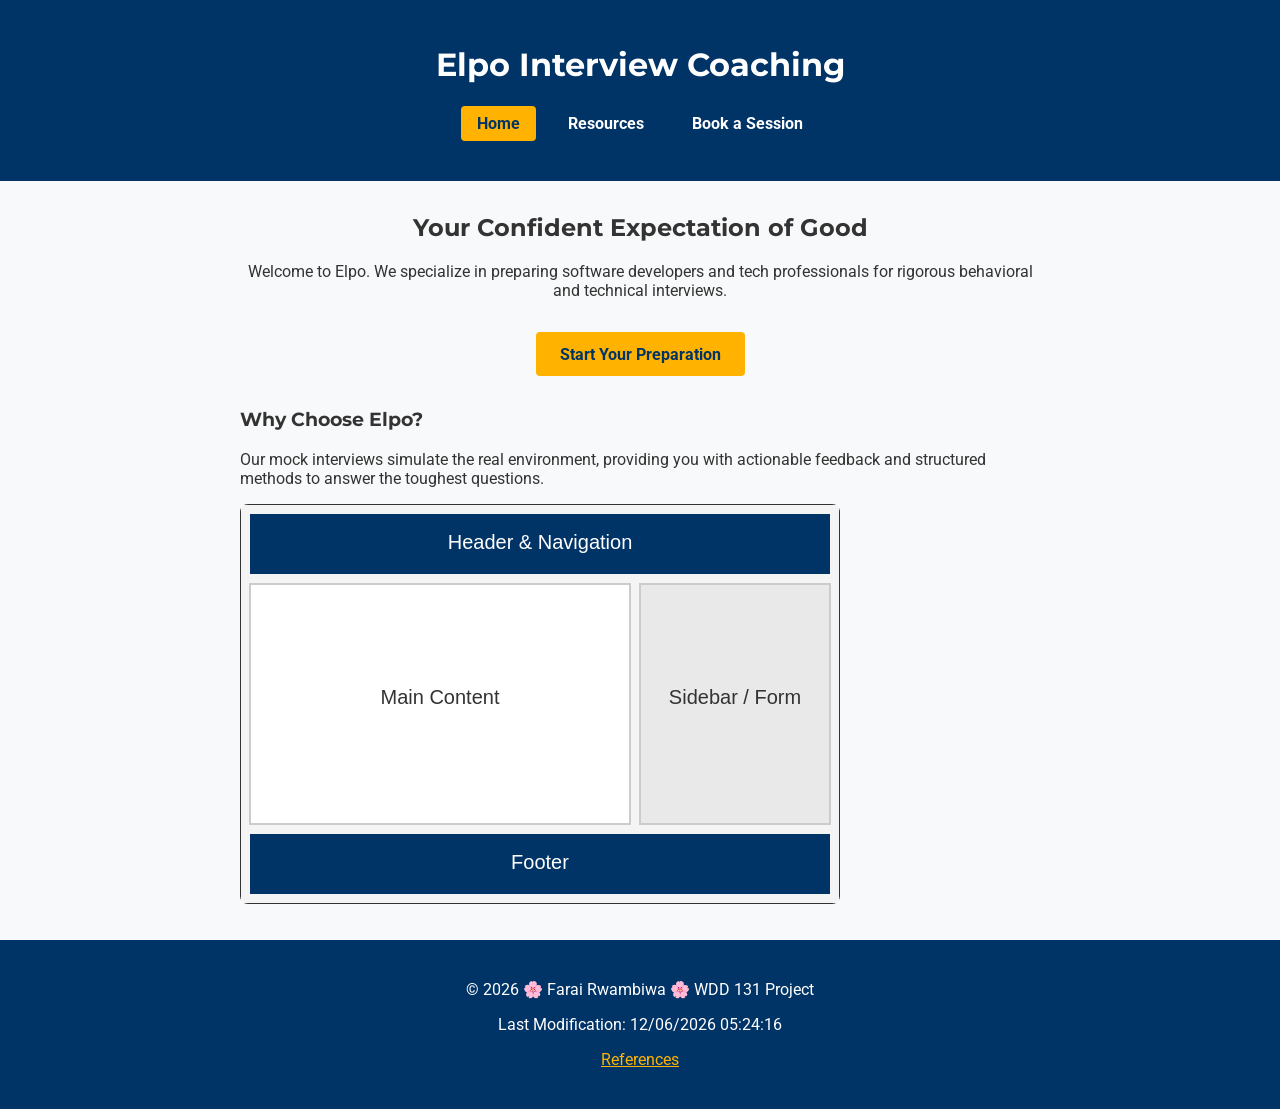
==== project/index.html @ ebdb588b "Add index.html for Elpo Interview Coaching site" ====
<!DOCTYPE html>
<html lang="en">
<head>
    <meta charset="utf-8">
    <meta name="viewport" content="width=device-width, initial-scale=1.0">
    <title>Home - Elpo Interview Coaching</title>
    <meta name="description" content="Build a confident expectation of good with Elpo Interview Coaching. Master your tech interviews today.">
    <meta name="author" content="Farai Rwambiwa">
    <link rel="preconnect" href="https://fonts.googleapis.com">
    <link rel="preconnect" href="https://fonts.gstatic.com" crossorigin>
    <link href="https://fonts.googleapis.com/css2?family=Montserrat:wght@600&family=Roboto:wght@400;700&display=swap" rel="stylesheet">
    <link rel="stylesheet" href="styles/style.css">
    <script src="scripts/main.js" defer></script>
</head>
<body>
    <header>
        <h1>Elpo Interview Coaching</h1>
        <nav>
            <a href="index.html" class="active">Home</a>
            <a href="questions.html">Resources</a>
            <a href="booking.html">Book a Session</a>
        </nav>
    </header>
    <main>
        <section class="hero">
            <h2>Your Confident Expectation of Good</h2>
            <p>Welcome to Elpo. We specialize in preparing software developers and tech professionals for rigorous behavioral and technical interviews.</p>
            <a href="booking.html" class="btn">Start Your Preparation</a>
        </section>
        <section>
            <h3>Why Choose Elpo?</h3>
            <p>Our mock interviews simulate the real environment, providing you with actionable feedback and structured methods to answer the toughest questions.</p>
            <img src="images/wireframe-desktop.svg" alt="Coaching Session Illustration" width="600" height="400" loading="lazy">
        </section>
    </main>
    <footer>
        <p>&copy; <span id="currentyear"></span> 🌸 Farai Rwambiwa 🌸 WDD 131 Project</p>
        <p id="lastModified"></p>
        <p><a href="references.html">References</a></p>
    </footer>
</body>
</html>
---- project/styles/style.css ----
:root {
    --primary: #003366;
    --accent: #FFB300;
    --bg: #F8F9FA;
    --text: #333333;
}

body {
    font-family: 'Roboto', sans-serif;
    margin: 0;
    padding: 0;
    background-color: var(--bg);
    color: var(--text);
}

header {
    background-color: var(--primary);
    color: white;
    padding: 1.5rem;
    text-align: center;
}

h1, h2, h3 {
    font-family: 'Montserrat', sans-serif;
}

nav {
    background-color: var(--primary);
    display: flex;
    justify-content: center;
    gap: 1rem;
    padding-bottom: 1rem;
}

nav a {
    color: white;
    text-decoration: none;
    font-weight: bold;
    padding: 0.5rem 1rem;
}

nav a:hover, nav a.active {
    background-color: var(--accent);
    color: var(--primary);
    border-radius: 4px;
}

main {
    max-width: 800px;
    margin: 2rem auto;
    padding: 0 1rem;
    min-height: 50vh;
}

img {
    max-width: 100%;
    height: auto;
    border-radius: 8px;
}

.hero {
    text-align: center;
    margin-bottom: 2rem;
}

.btn {
    display: inline-block;
    background-color: var(--accent);
    color: var(--primary);
    padding: 0.8rem 1.5rem;
    text-decoration: none;
    font-weight: bold;
    border-radius: 4px;
    border: none;
    cursor: pointer;
    margin-top: 1rem;
}

.btn:hover {
    background-color: #e6a200;
}

.card {
    background: white;
    padding: 1rem;
    border-left: 4px solid var(--primary);
    margin-bottom: 1rem;
    box-shadow: 0 2px 4px rgba(0,0,0,0.1);
}

form {
    background: white;
    padding: 1.5rem;
    border-radius: 8px;
    box-shadow: 0 2px 4px rgba(0,0,0,0.1);
    display: flex;
    flex-direction: column;
    gap: 1rem;
}

label {
    font-weight: bold;
}

input, select {
    padding: 0.8rem;
    border: 1px solid #ccc;
    border-radius: 4px;
    width: 100%;
    box-sizing: border-box;
}

#bookingMessage p {
    padding: 1rem;
    background-color: #e6f4ea;
    border-radius: 4px;
}

footer {
    background-color: var(--primary);
    color: white;
    text-align: center;
    padding: 1.5rem;
    margin-top: 2rem;
}

footer a {
    color: var(--accent);
}

@media (max-width: 600px) {
    nav {
        flex-direction: column;
        align-items: center;
    }
}
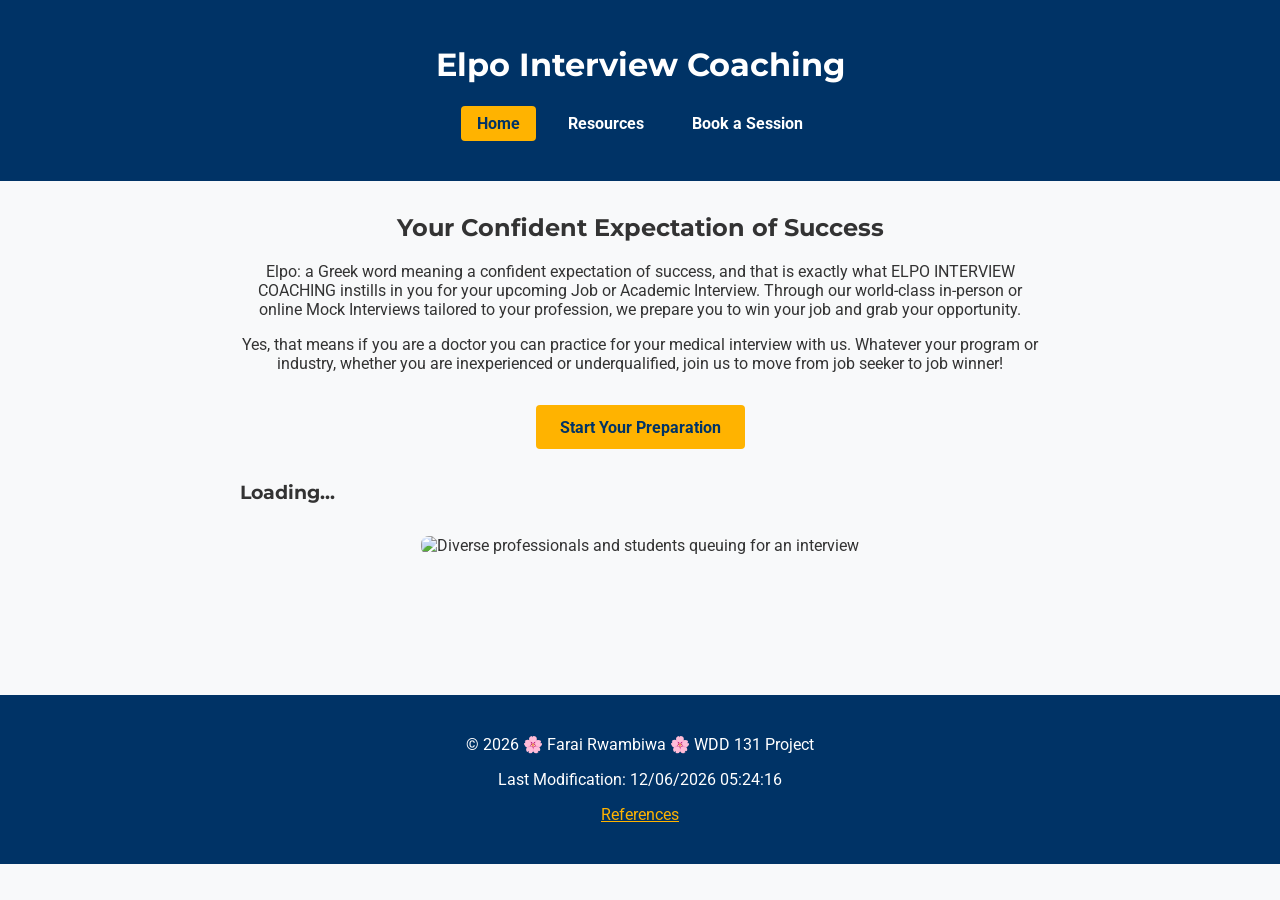
==== commit 706b3bfd: "Updated index.html" ====
--- a/project/index.html
+++ b/project/index.html
@@ -4,7 +4,7 @@
     <meta charset="utf-8">
     <meta name="viewport" content="width=device-width, initial-scale=1.0">
     <title>Home - Elpo Interview Coaching</title>
-    <meta name="description" content="Build a confident expectation of good with Elpo Interview Coaching. Master your tech interviews today.">
+    <meta name="description" content="Elpo Interview Coaching prepares students and professionals of all industries for academic and job interviews.">
     <meta name="author" content="Farai Rwambiwa">
     <link rel="preconnect" href="https://fonts.googleapis.com">
     <link rel="preconnect" href="https://fonts.gstatic.com" crossorigin>
@@ -23,14 +23,18 @@
     </header>
     <main>
         <section class="hero">
-            <h2>Your Confident Expectation of Good</h2>
-            <p>Welcome to Elpo. We specialize in preparing software developers and tech professionals for rigorous behavioral and technical interviews.</p>
+            <h2>Your Confident Expectation of Success</h2>
+            <p>Elpo: a Greek word meaning a confident expectation of success, and that is exactly what ELPO INTERVIEW COACHING instills in you for your upcoming Job or Academic Interview. Through our world-class in-person or online Mock Interviews tailored to your profession, we prepare you to win your job and grab your opportunity.</p>
+            <p>Yes, that means if you are a doctor you can practice for your medical interview with us. Whatever your program or industry, whether you are inexperienced or underqualified, join us to move from job seeker to job winner!</p>
             <a href="booking.html" class="btn">Start Your Preparation</a>
         </section>
-        <section>
-            <h3>Why Choose Elpo?</h3>
-            <p>Our mock interviews simulate the real environment, providing you with actionable feedback and structured methods to answer the toughest questions.</p>
-            <img src="images/wireframe-desktop.svg" alt="Coaching Session Illustration" width="600" height="400" loading="lazy">
+
+        <div class="ticker-container">
+            <h3 id="dynamicTicker" class="ticker-text">Loading...</h3>
+        </div>
+
+        <section class="image-section" style="text-align: center; margin-top: 2rem;">
+            <img src="images/interview-queue.jpg" alt="Diverse professionals and students queuing for an interview" width="800" height="500" loading="lazy">
         </section>
     </main>
     <footer>
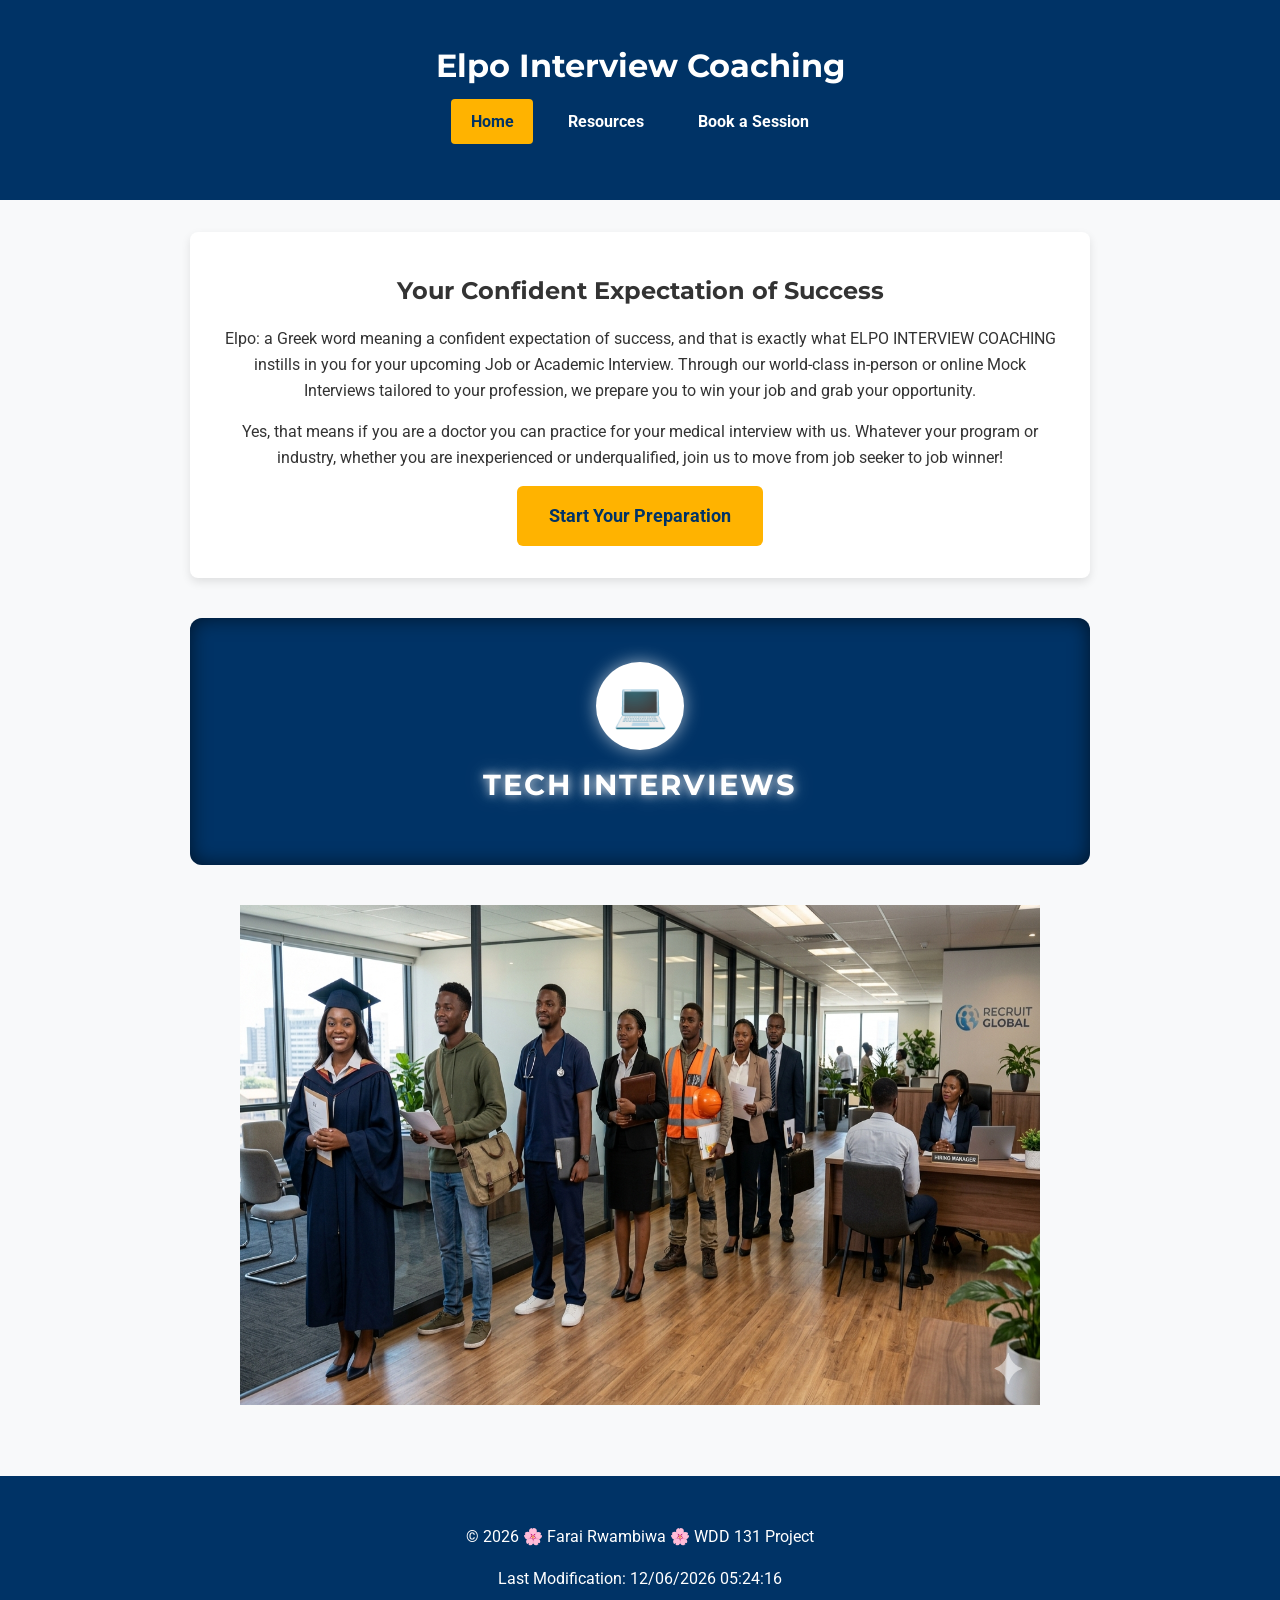
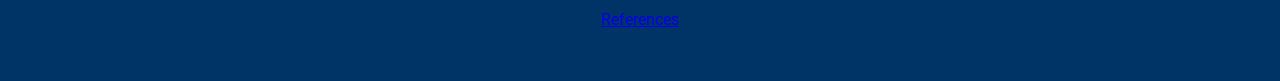
==== commit 1a6e8082: "Update index.html" ====
--- a/project/index.html
+++ b/project/index.html
@@ -30,7 +30,10 @@
         </section>
 
         <div class="ticker-container">
-            <h3 id="dynamicTicker" class="ticker-text">Loading...</h3>
+            <div class="ticker-wrapper">
+                <div id="tickerVisual" class="ticker-visual"></div>
+                <h3 id="dynamicTicker" class="ticker-text">Loading...</h3>
+            </div>
         </div>
 
         <section class="image-section" style="text-align: center; margin-top: 2rem;">
--- a/project/styles/style.css
+++ b/project/styles/style.css
@@ -3,6 +3,7 @@
     --accent: #FFB300;
     --bg: #F8F9FA;
     --text: #333333;
+    --white: #ffffff;
 }
 
 body {
@@ -11,17 +12,19 @@
     padding: 0;
     background-color: var(--bg);
     color: var(--text);
+    line-height: 1.6;
 }
 
 header {
     background-color: var(--primary);
     color: white;
-    padding: 1.5rem;
+    padding: 2rem 1rem;
     text-align: center;
 }
 
 h1, h2, h3 {
     font-family: 'Montserrat', sans-serif;
+    margin: 0.5rem 0;
 }
 
 nav {
@@ -29,14 +32,15 @@
     display: flex;
     justify-content: center;
     gap: 1rem;
-    padding-bottom: 1rem;
+    padding-bottom: 1.5rem;
 }
 
 nav a {
     color: white;
     text-decoration: none;
     font-weight: bold;
-    padding: 0.5rem 1rem;
+    padding: 0.6rem 1.2rem;
+    transition: 0.3s;
 }
 
 nav a:hover, nav a.active {
@@ -46,91 +50,200 @@
 }
 
 main {
-    max-width: 800px;
+    max-width: 900px;
     margin: 2rem auto;
-    padding: 0 1rem;
-    min-height: 50vh;
-}
-
-img {
-    max-width: 100%;
-    height: auto;
+    padding: 0 1.5rem;
+    min-height: 60vh;
+}
+
+/* Hero & Thesis Styling */
+.hero {
+    text-align: center;
+    background: var(--white);
+    padding: 2rem;
     border-radius: 8px;
-}
-
-.hero {
-    text-align: center;
+    box-shadow: 0 4px 10px rgba(0,0,0,0.1);
     margin-bottom: 2rem;
 }
 
+/* The Glowing Ticker */
+.ticker-container {
+    background-color: var(--primary);
+    padding: 3rem 1rem;
+    border-radius: 12px;
+    margin: 2.5rem 0;
+    display: flex;
+    justify-content: center;
+    align-items: center;
+    overflow: hidden;
+    box-shadow: inset 0 0 20px rgba(0,0,0,0.6);
+}
+
+.ticker-wrapper {
+    text-align: center;
+    width: 100%;
+}
+
+.ticker-text {
+    color: rgba(255, 255, 255, 0.5); 
+    font-size: 1.8rem;
+    text-transform: uppercase;
+    letter-spacing: 2px;
+    transition: all 0.6s cubic-bezier(0.175, 0.885, 0.32, 1.275);
+}
+
+/* White Subtle Glow */
+.ticker-text.glow {
+    color: var(--white);
+    transform: scale(1.3);
+    text-shadow: 0 0 10px rgba(255, 255, 255, 0.8), 0 0 20px rgba(255, 255, 255, 0.4);
+    font-weight: bold;
+}
+
+/* Visual Ticker Circle */
+.ticker-visual {
+    width: 80px;
+    height: 80px;
+    border-radius: 50%;
+    background-color: var(--white);
+    margin: 0 auto 1rem auto;
+    display: flex;
+    justify-content: center;
+    align-items: center;
+    font-size: 2.5rem;
+    opacity: 0;
+    transition: all 0.6s cubic-bezier(0.175, 0.885, 0.32, 1.275);
+    box-shadow: 0 4px 10px rgba(0,0,0,0.3);
+}
+
+.ticker-visual.glow {
+    opacity: 1;
+    transform: scale(1.1);
+    box-shadow: 0 0 15px rgba(255, 255, 255, 0.6);
+}
+
+/* Form Styling */
+form {
+    background: var(--white);
+    padding: 2rem;
+    border-radius: 12px;
+    box-shadow: 0 10px 25px rgba(0,0,0,0.1);
+    display: grid;
+    gap: 1.5rem;
+}
+
+input, select, textarea {
+    padding: 1rem;
+    border: 2px solid #eee;
+    border-radius: 6px;
+    font-size: 1rem;
+    transition: border-color 0.3s;
+}
+
+input:focus {
+    border-color: var(--primary);
+    outline: none;
+}
+
 .btn {
-    display: inline-block;
     background-color: var(--accent);
     color: var(--primary);
-    padding: 0.8rem 1.5rem;
+    padding: 1rem 2rem;
+    text-align: center;
     text-decoration: none;
     font-weight: bold;
-    border-radius: 4px;
+    border-radius: 6px;
     border: none;
     cursor: pointer;
-    margin-top: 1rem;
-}
-
-.btn:hover {
-    background-color: #e6a200;
-}
-
-.card {
-    background: white;
-    padding: 1rem;
-    border-left: 4px solid var(--primary);
+    font-size: 1.1rem;
+}
+
+footer {
+    background-color: var(--primary);
+    color: white;
+    text-align: center;
+    padding: 2rem;
+    margin-top: 4rem;
+}
+
+/* --- Animations --- */
+@keyframes pulse {
+    0% { transform: scale(1); box-shadow: 0 0 0 0 rgba(255, 179, 0, 0.7); }
+    50% { transform: scale(1.05); box-shadow: 0 0 0 10px rgba(255, 179, 0, 0); }
+    100% { transform: scale(1); box-shadow: 0 0 0 0 rgba(255, 179, 0, 0); }
+}
+
+.hero .btn {
+    animation: pulse 2s infinite;
+    display: inline-block;
+}
+
+/* Resource Cards Interface */
+.questions-grid {
+    display: grid;
+    gap: 1.5rem;
+}
+
+.resource-card {
+    background: var(--white);
+    padding: 2rem;
+    border: 1px solid #ddd;
+    border-radius: 12px;
+    box-shadow: 0 8px 16px rgba(0,0,0,0.1);
+    margin-bottom: 2rem;
+    transition: transform 0.3s ease;
+    cursor: pointer;
+}
+
+.resource-card:hover {
+    animation: pulse 1.5s infinite;
+    border-color: var(--accent);
+}
+
+.resource-card h3 {
+    color: var(--primary);
+    border-bottom: 3px solid var(--accent);
+    display: inline-block;
+    padding-bottom: 5px;
+    margin-bottom: 1.5rem;
+}
+
+/* Question Selection Interface */
+.question-interface {
+    display: none;
+    background: var(--white);
+    padding: 2rem;
+    border-radius: 12px;
+    box-shadow: 0 8px 16px rgba(0,0,0,0.1);
+}
+
+.question-interface.active {
+    display: block;
+}
+
+.checkbox-label {
+    display: block;
     margin-bottom: 1rem;
-    box-shadow: 0 2px 4px rgba(0,0,0,0.1);
-}
-
-form {
-    background: white;
-    padding: 1.5rem;
-    border-radius: 8px;
-    box-shadow: 0 2px 4px rgba(0,0,0,0.1);
-    display: flex;
-    flex-direction: column;
-    gap: 1rem;
-}
-
-label {
-    font-weight: bold;
-}
-
-input, select {
-    padding: 0.8rem;
-    border: 1px solid #ccc;
-    border-radius: 4px;
-    width: 100%;
-    box-sizing: border-box;
-}
-
-#bookingMessage p {
-    padding: 1rem;
-    background-color: #e6f4ea;
-    border-radius: 4px;
-}
-
-footer {
-    background-color: var(--primary);
-    color: white;
-    text-align: center;
-    padding: 1.5rem;
-    margin-top: 2rem;
-}
-
-footer a {
-    color: var(--accent);
+    cursor: pointer;
+    font-size: 1.1rem;
+    padding: 0.5rem;
+    background: var(--bg);
+    border-radius: 6px;
+    transition: background 0.3s;
+}
+
+.checkbox-label:hover {
+    background: #e9ecef;
+}
+
+.selection-counter {
+    font-weight: bold;
+    color: var(--primary);
+    margin-bottom: 1.5rem;
+    font-size: 1.1rem;
 }
 
 @media (max-width: 600px) {
-    nav {
-        flex-direction: column;
-        align-items: center;
-    }
-}
+    .ticker-text { font-size: 1.2rem; }
+    nav { flex-direction: column; align-items: center; }
+}
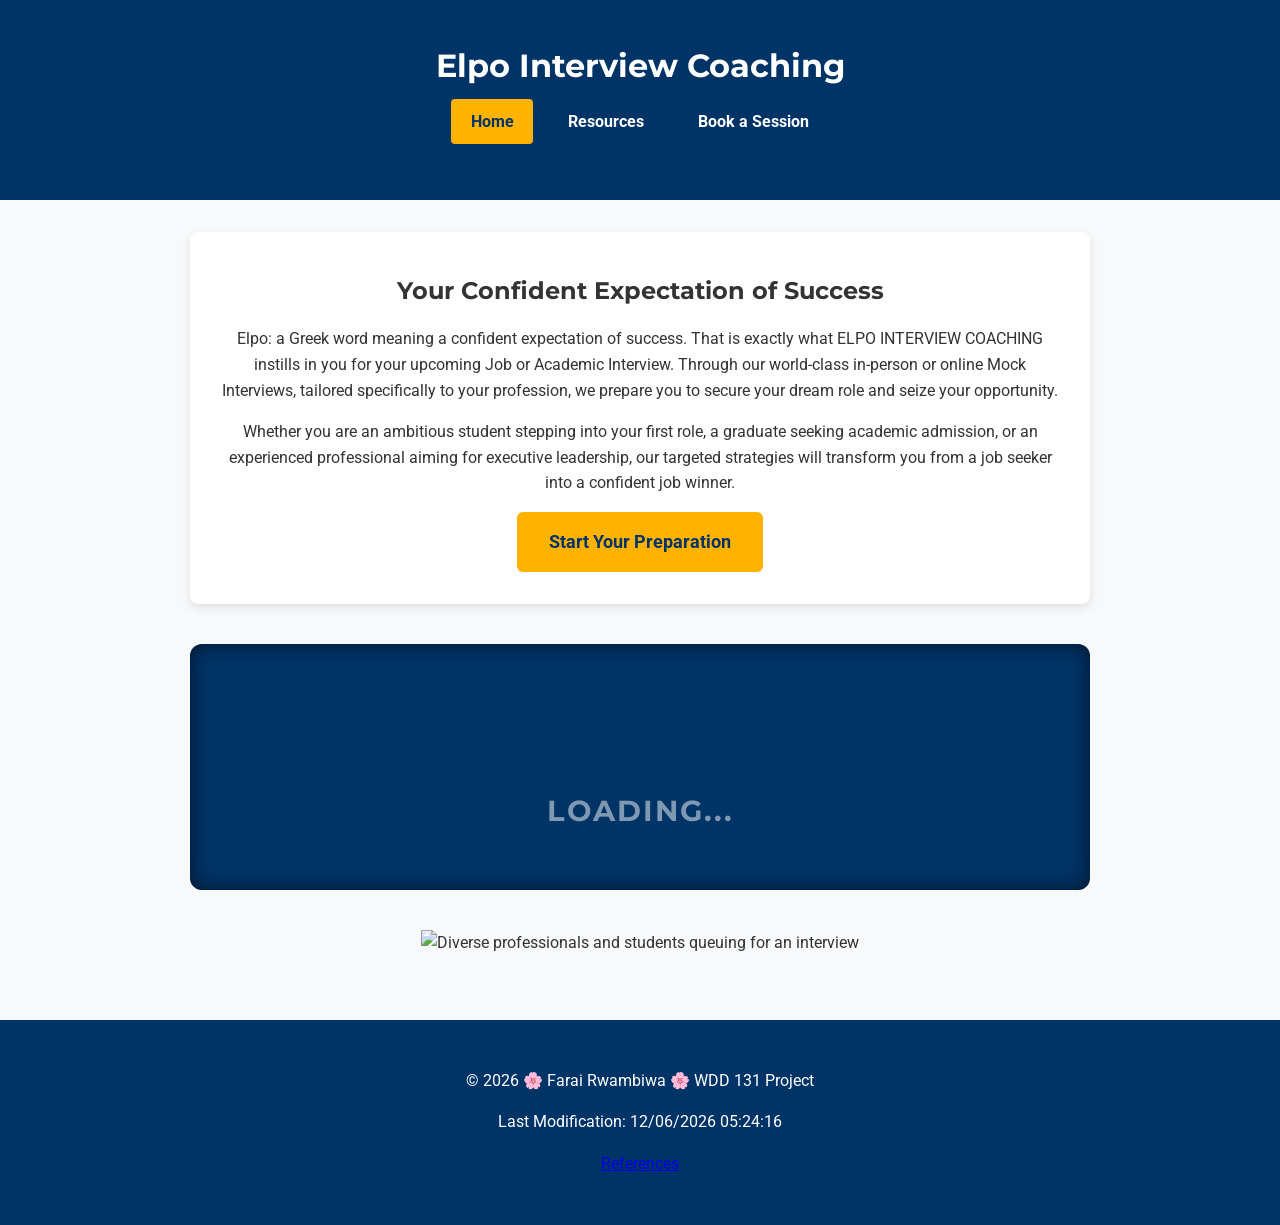
==== commit 319b3a17: "Updated again index.html" ====
--- a/project/index.html
+++ b/project/index.html
@@ -24,8 +24,8 @@
     <main>
         <section class="hero">
             <h2>Your Confident Expectation of Success</h2>
-            <p>Elpo: a Greek word meaning a confident expectation of success, and that is exactly what ELPO INTERVIEW COACHING instills in you for your upcoming Job or Academic Interview. Through our world-class in-person or online Mock Interviews tailored to your profession, we prepare you to win your job and grab your opportunity.</p>
-            <p>Yes, that means if you are a doctor you can practice for your medical interview with us. Whatever your program or industry, whether you are inexperienced or underqualified, join us to move from job seeker to job winner!</p>
+            <p>Elpo: a Greek word meaning a confident expectation of success. That is exactly what ELPO INTERVIEW COACHING instills in you for your upcoming Job or Academic Interview. Through our world-class in-person or online Mock Interviews, tailored specifically to your profession, we prepare you to secure your dream role and seize your opportunity.</p>
+            <p>Whether you are an ambitious student stepping into your first role, a graduate seeking academic admission, or an experienced professional aiming for executive leadership, our targeted strategies will transform you from a job seeker into a confident job winner.</p>
             <a href="booking.html" class="btn">Start Your Preparation</a>
         </section>
 
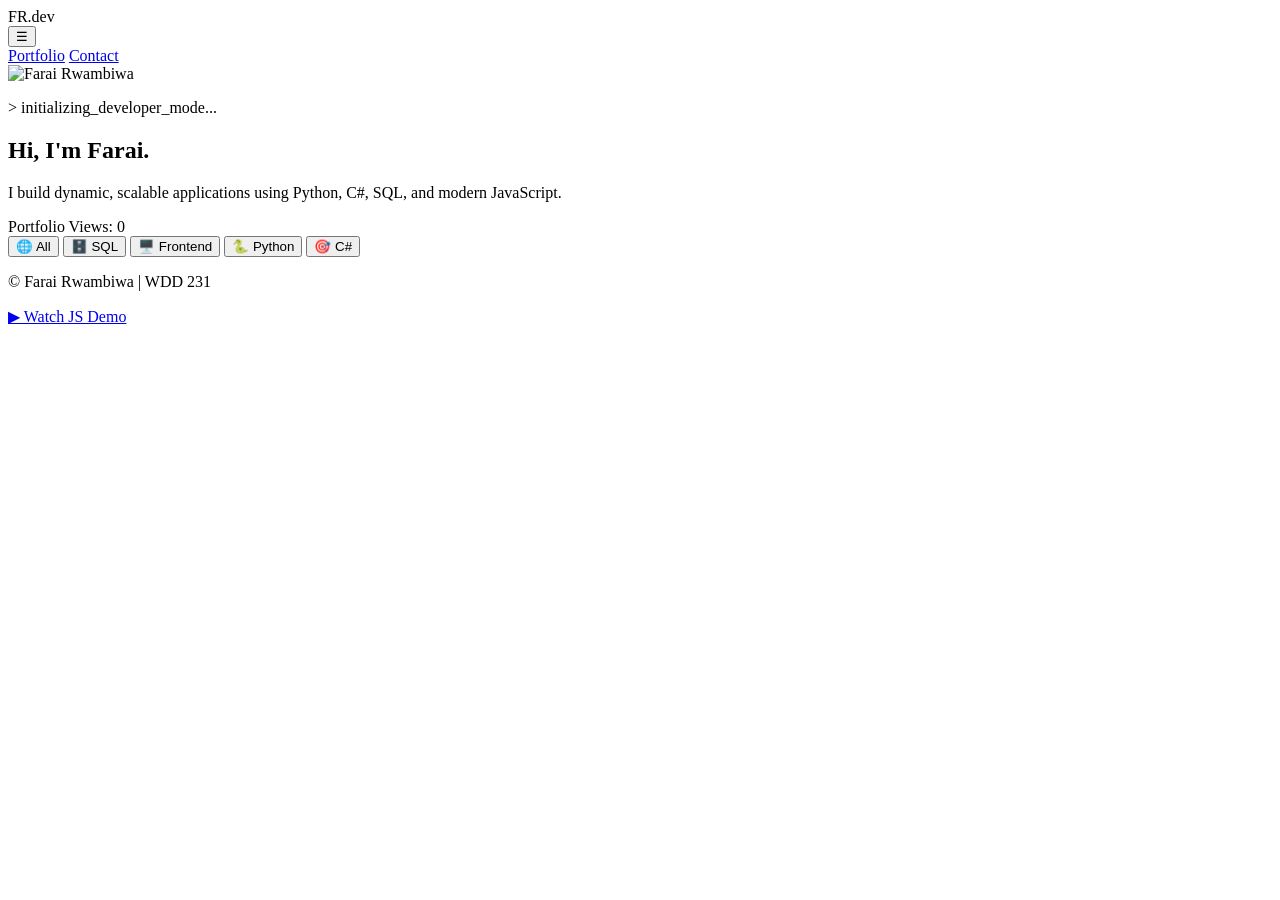
==== commit 5680de93: "Updated index.html" ====
--- a/project/index.html
+++ b/project/index.html
@@ -1,49 +1,73 @@
 <!DOCTYPE html>
-<html lang="en">
+<html lang="en-US">
 <head>
-    <meta charset="utf-8">
+    <meta charset="UTF-8">
     <meta name="viewport" content="width=device-width, initial-scale=1.0">
-    <title>Home - Elpo Interview Coaching</title>
-    <meta name="description" content="Elpo Interview Coaching prepares students and professionals of all industries for academic and job interviews.">
+    <title>Farai Rwambiwa | Developer Portfolio</title>
+    <meta name="description" content="Software Developer portfolio showcasing Python, C#, SQL, and JavaScript projects.">
     <meta name="author" content="Farai Rwambiwa">
+    
     <link rel="preconnect" href="https://fonts.googleapis.com">
     <link rel="preconnect" href="https://fonts.gstatic.com" crossorigin>
-    <link href="https://fonts.googleapis.com/css2?family=Montserrat:wght@600&family=Roboto:wght@400;700&display=swap" rel="stylesheet">
-    <link rel="stylesheet" href="styles/style.css">
-    <script src="scripts/main.js" defer></script>
+    <link href="https://fonts.googleapis.com/css2?family=Fira+Code:wght@400;700&family=Inter:wght@400;600;800&display=swap" rel="stylesheet">
+    <link rel="stylesheet" href="styles/main.css">
+    
+    <script src="scripts/app.mjs" type="module"></script>
 </head>
 <body>
     <header>
-        <h1>Elpo Interview Coaching</h1>
-        <nav>
-            <a href="index.html" class="active">Home</a>
-            <a href="questions.html">Resources</a>
-            <a href="booking.html">Book a Session</a>
+        <div class="logo">FR<span>.dev</span></div>
+        <button id="menu-btn" aria-label="Toggle Menu">☰</button>
+        <nav id="nav-menu">
+            <a href="index.html" class="active">Portfolio</a>
+            <a href="contact.html">Contact</a>
         </nav>
     </header>
+
     <main>
         <section class="hero">
-            <h2>Your Confident Expectation of Success</h2>
-            <p>Elpo: a Greek word meaning a confident expectation of success. That is exactly what ELPO INTERVIEW COACHING instills in you for your upcoming Job or Academic Interview. Through our world-class in-person or online Mock Interviews, tailored specifically to your profession, we prepare you to secure your dream role and seize your opportunity.</p>
-            <p>Whether you are an ambitious student stepping into your first role, a graduate seeking academic admission, or an experienced professional aiming for executive leadership, our targeted strategies will transform you from a job seeker into a confident job winner.</p>
-            <a href="booking.html" class="btn">Start Your Preparation</a>
+            <div class="hero-text">
+                
+                <div class="avatar-container">
+                    <img src="images/profile.webp" alt="Farai Rwambiwa" class="profile-pic">
+                </div>
+
+                <div class="typewriter">
+                    <p>> initializing_developer_mode...</p>
+                </div>
+
+                <h1>Hi, I'm Farai.</h1>
+                <p>I build dynamic, scalable applications using Python, C#, SQL, and modern JavaScript.</p>
+                
+                <div class="local-storage-tracker">
+                    Portfolio Views: <span id="view-count" class="pulse-text">0</span>
+                </div>
+            </div>
         </section>
 
-        <div class="ticker-container">
-            <div class="ticker-wrapper">
-                <div id="tickerVisual" class="ticker-visual"></div>
-                <h3 id="dynamicTicker" class="ticker-text">Loading...</h3>
-            </div>
+        <section class="controls">
+            <button class="filter-btn active" data-filter="all">🌐 All</button>
+            <button class="filter-btn" data-filter="SQL">🗄️ SQL</button>
+            <button class="filter-btn" data-filter="Frontend">🖥️ Frontend</button>
+            <button class="filter-btn" data-filter="Python">🐍 Python</button>
+            <button class="filter-btn" data-filter="C#">🎯 C#</button>
+        </section>
+
+        <section id="project-grid" class="grid"></section>
+    </main>
+
+    <dialog id="project-modal">
+        <div class="modal-content">
+            <h2 id="modal-title"></h2>
+            <p id="modal-desc"></p>
+            <p><strong>Tech Stack:</strong> <span id="modal-tech"></span></p>
+            <button id="close-modal">Close Project</button>
         </div>
+    </dialog>
 
-        <section class="image-section" style="text-align: center; margin-top: 2rem;">
-            <img src="images/interview-queue.jpg" alt="Diverse professionals and students queuing for an interview" width="800" height="500" loading="lazy">
-        </section>
-    </main>
     <footer>
-        <p>&copy; <span id="currentyear"></span> 🌸 Farai Rwambiwa 🌸 WDD 131 Project</p>
-        <p id="lastModified"></p>
-        <p><a href="references.html">References</a></p>
+        <p>&copy; <span id="year"></span> Farai Rwambiwa | WDD 231</p>
+        <a href="i will enter my_LOOM_LINK_HERE kkk" target="_blank" class="video-link">▶ Watch JS Demo</a>
     </footer>
 </body>
 </html>
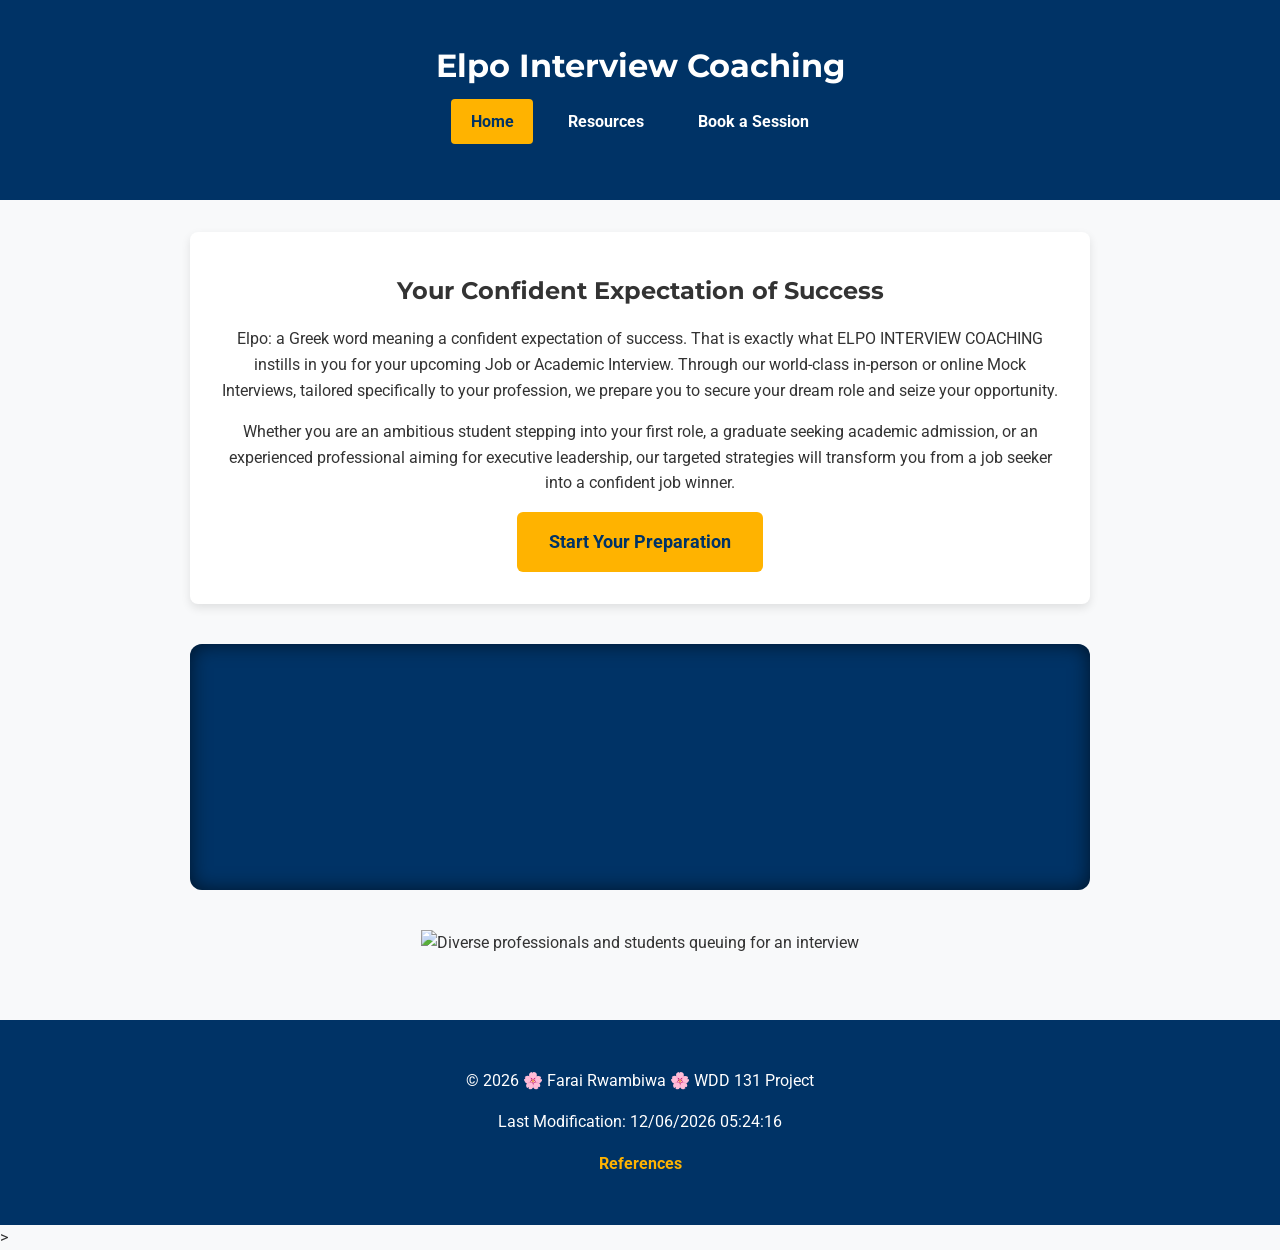
==== commit 0788711e: "Revise index.html for Elpo Interview Coaching Updated the HTML structure and content for Elpo Interv" ====
--- a/project/index.html
+++ b/project/index.html
@@ -1,73 +1,49 @@
 <!DOCTYPE html>
-<html lang="en-US">
+<html lang="en">
 <head>
-    <meta charset="UTF-8">
+    <meta charset="utf-8">
     <meta name="viewport" content="width=device-width, initial-scale=1.0">
-    <title>Farai Rwambiwa | Developer Portfolio</title>
-    <meta name="description" content="Software Developer portfolio showcasing Python, C#, SQL, and JavaScript projects.">
+    <title>Home - Elpo Interview Coaching</title>
+    <meta name="description" content="Elpo Interview Coaching prepares students and professionals of all industries for academic and job interviews.">
     <meta name="author" content="Farai Rwambiwa">
-    
     <link rel="preconnect" href="https://fonts.googleapis.com">
     <link rel="preconnect" href="https://fonts.gstatic.com" crossorigin>
-    <link href="https://fonts.googleapis.com/css2?family=Fira+Code:wght@400;700&family=Inter:wght@400;600;800&display=swap" rel="stylesheet">
-    <link rel="stylesheet" href="styles/main.css">
-    
-    <script src="scripts/app.mjs" type="module"></script>
+    <link href="https://fonts.googleapis.com/css2?family=Montserrat:wght@600&family=Roboto:wght@400;700&display=swap" rel="stylesheet">
+    <link rel="stylesheet" href="styles/style.css">
+    <script src="scripts/main.js" defer></script>
 </head>
 <body>
     <header>
-        <div class="logo">FR<span>.dev</span></div>
-        <button id="menu-btn" aria-label="Toggle Menu">☰</button>
-        <nav id="nav-menu">
-            <a href="index.html" class="active">Portfolio</a>
-            <a href="contact.html">Contact</a>
+        <h1>Elpo Interview Coaching</h1>
+        <nav>
+            <a href="index.html" class="active">Home</a>
+            <a href="questions.html">Resources</a>
+            <a href="booking.html">Book a Session</a>
         </nav>
     </header>
-
     <main>
         <section class="hero">
-            <div class="hero-text">
-                
-                <div class="avatar-container">
-                    <img src="images/profile.webp" alt="Farai Rwambiwa" class="profile-pic">
-                </div>
-
-                <div class="typewriter">
-                    <p>> initializing_developer_mode...</p>
-                </div>
-
-                <h1>Hi, I'm Farai.</h1>
-                <p>I build dynamic, scalable applications using Python, C#, SQL, and modern JavaScript.</p>
-                
-                <div class="local-storage-tracker">
-                    Portfolio Views: <span id="view-count" class="pulse-text">0</span>
-                </div>
-            </div>
+            <h2>Your Confident Expectation of Success</h2>
+            <p>Elpo: a Greek word meaning a confident expectation of success. That is exactly what ELPO INTERVIEW COACHING instills in you for your upcoming Job or Academic Interview. Through our world-class in-person or online Mock Interviews, tailored specifically to your profession, we prepare you to secure your dream role and seize your opportunity.</p>
+            <p>Whether you are an ambitious student stepping into your first role, a graduate seeking academic admission, or an experienced professional aiming for executive leadership, our targeted strategies will transform you from a job seeker into a confident job winner.</p>
+            <a href="booking.html" class="btn">Start Your Preparation</a>
         </section>
 
-        <section class="controls">
-            <button class="filter-btn active" data-filter="all">🌐 All</button>
-            <button class="filter-btn" data-filter="SQL">🗄️ SQL</button>
-            <button class="filter-btn" data-filter="Frontend">🖥️ Frontend</button>
-            <button class="filter-btn" data-filter="Python">🐍 Python</button>
-            <button class="filter-btn" data-filter="C#">🎯 C#</button>
+        <div class="ticker-container">
+            <div class="ticker-wrapper">
+                <div id="tickerVisual" class="ticker-visual"></div>
+                <h3 id="dynamicTicker" class="ticker-text">Loading...</h3>
+            </div>
+        </div>
+
+        <section class="image-section" style="text-align: center; margin-top: 2rem;">
+            <img src="images/interview-queue.jpg" alt="Diverse professionals and students queuing for an interview" width="800" height="500" loading="lazy">
         </section>
-
-        <section id="project-grid" class="grid"></section>
     </main>
-
-    <dialog id="project-modal">
-        <div class="modal-content">
-            <h2 id="modal-title"></h2>
-            <p id="modal-desc"></p>
-            <p><strong>Tech Stack:</strong> <span id="modal-tech"></span></p>
-            <button id="close-modal">Close Project</button>
-        </div>
-    </dialog>
-
     <footer>
-        <p>&copy; <span id="year"></span> Farai Rwambiwa | WDD 231</p>
-        <a href="i will enter my_LOOM_LINK_HERE kkk" target="_blank" class="video-link">▶ Watch JS Demo</a>
+        <p>&copy; <span id="currentyear"></span> 🌸 Farai Rwambiwa 🌸 WDD 131 Project</p>
+        <p id="lastModified"></p>
+        <p><a href="references.html">References</a></p>
     </footer>
 </body>
-</html>
+</html>>
--- a/project/styles/style.css
+++ b/project/styles/style.css
@@ -0,0 +1,313 @@
+:root {
+    --primary: #003366;
+    --accent: #FFB300;
+    --bg: #F8F9FA;
+    --text: #333333;
+    --white: #ffffff;
+}
+
+body {
+    font-family: 'Roboto', sans-serif;
+    margin: 0;
+    padding: 0;
+    background-color: var(--bg);
+    color: var(--text);
+    line-height: 1.6;
+}
+
+header {
+    background-color: var(--primary);
+    color: white;
+    padding: 2rem 1rem;
+    text-align: center;
+}
+
+h1, h2, h3 {
+    font-family: 'Montserrat', sans-serif;
+    margin: 0.5rem 0;
+}
+
+nav {
+    background-color: var(--primary);
+    display: flex;
+    justify-content: center;
+    gap: 1rem;
+    padding-bottom: 1.5rem;
+}
+
+nav a {
+    color: white;
+    text-decoration: none;
+    font-weight: bold;
+    padding: 0.6rem 1.2rem;
+    transition: 0.3s;
+}
+
+nav a:hover, nav a.active {
+    background-color: var(--accent);
+    color: var(--primary);
+    border-radius: 4px;
+}
+
+main {
+    max-width: 900px;
+    margin: 2rem auto;
+    padding: 0 1.5rem;
+    min-height: 60vh;
+}
+
+/* Hero & Thesis Styling */
+.hero {
+    text-align: center;
+    background: var(--white);
+    padding: 2rem;
+    border-radius: 8px;
+    box-shadow: 0 4px 10px rgba(0,0,0,0.1);
+    margin-bottom: 2rem;
+}
+
+/* Ticker Adjustments */
+.ticker-container {
+    background-color: var(--primary);
+    padding: 3rem 1rem;
+    border-radius: 12px;
+    margin: 2.5rem 0;
+    display: flex;
+    justify-content: center;
+    align-items: center;
+    overflow: hidden;
+    box-shadow: inset 0 0 20px rgba(0,0,0,0.6);
+}
+
+.ticker-wrapper {
+    text-align: center;
+    width: 100%;
+}
+
+/* Fixed Ticker Text: White font, dark border shadow, soft glow */
+.ticker-text {
+    color: var(--white); 
+    font-size: 1.8rem;
+    text-transform: uppercase;
+    letter-spacing: 2px;
+    opacity: 0;
+    text-shadow: 
+        -1px -1px 0 #000,  
+         1px -1px 0 #000,
+        -1px  1px 0 #000,
+         1px  1px 0 #000;
+    transition: all 0.6s cubic-bezier(0.175, 0.885, 0.32, 1.275);
+}
+
+.ticker-text.glow {
+    opacity: 1;
+    transform: scale(1.1);
+    text-shadow: 
+        -1px -1px 0 #000,  
+         1px -1px 0 #000,
+        -1px  1px 0 #000,
+         1px  1px 0 #000,
+         0 0 10px rgba(255, 255, 255, 0.8);
+    font-weight: bold;
+}
+
+.ticker-visual {
+    width: 80px;
+    height: 80px;
+    border-radius: 50%;
+    background-color: var(--white);
+    margin: 0 auto 1rem auto;
+    display: flex;
+    justify-content: center;
+    align-items: center;
+    font-size: 2.5rem;
+    opacity: 0;
+    transition: all 0.6s cubic-bezier(0.175, 0.885, 0.32, 1.275);
+    box-shadow: 0 4px 10px rgba(0,0,0,0.3);
+}
+
+.ticker-visual.glow {
+    opacity: 1;
+    transform: scale(1.1);
+    box-shadow: 0 0 15px rgba(255, 255, 255, 0.6);
+}
+
+/* Form Styling */
+form {
+    background: var(--white);
+    padding: 2rem;
+    border-radius: 12px;
+    box-shadow: 0 10px 25px rgba(0,0,0,0.1);
+    display: grid;
+    gap: 1.5rem;
+}
+
+input, select, textarea {
+    padding: 1rem;
+    border: 2px solid #eee;
+    border-radius: 6px;
+    font-size: 1rem;
+    transition: border-color 0.3s;
+}
+
+input:focus {
+    border-color: var(--primary);
+    outline: none;
+}
+
+/* Animations */
+@keyframes pulseButton {
+    0% { box-shadow: 0 0 0 0 rgba(255, 179, 0, 0.7); }
+    70% { box-shadow: 0 0 0 15px rgba(255, 179, 0, 0); }
+    100% { box-shadow: 0 0 0 0 rgba(255, 179, 0, 0); }
+}
+
+@keyframes floatCard {
+    0% { transform: translateY(0); }
+    50% { transform: translateY(-8px); }
+    100% { transform: translateY(0); }
+}
+
+.btn {
+    background-color: var(--accent);
+    color: var(--primary);
+    padding: 1rem 2rem;
+    text-align: center;
+    text-decoration: none;
+    font-weight: bold;
+    border-radius: 6px;
+    border: none;
+    cursor: pointer;
+    font-size: 1.1rem;
+    display: inline-block;
+}
+
+.hero .btn, #startPracticeBtn {
+    animation: pulseButton 2s infinite;
+}
+
+/* Resource Cards Interface */
+.questions-grid {
+    display: grid;
+    gap: 1.5rem;
+    grid-template-columns: repeat(auto-fit, minmax(250px, 1fr));
+}
+
+.resource-card {
+    background: var(--white);
+    padding: 2rem;
+    border: 2px solid transparent;
+    border-radius: 12px;
+    box-shadow: 0 8px 16px rgba(0,0,0,0.1);
+    margin-bottom: 1rem;
+    transition: all 0.3s ease;
+    cursor: pointer;
+    animation: floatCard 4s ease-in-out infinite;
+}
+
+/* Stagger floating animation so they don't move exactly together */
+.resource-card:nth-child(even) { animation-delay: 1s; }
+.resource-card:nth-child(3n) { animation-delay: 2s; }
+
+.resource-card:hover {
+    border-color: var(--accent);
+    box-shadow: 0 12px 24px rgba(0,0,0,0.15);
+}
+
+.resource-card h3 {
+    color: var(--primary);
+    border-bottom: 3px solid var(--accent);
+    display: inline-block;
+    padding-bottom: 5px;
+    margin-bottom: 1rem;
+}
+
+/* Question Selection Interface */
+.question-interface {
+    display: none;
+    background: var(--white);
+    padding: 2rem;
+    border-radius: 12px;
+    box-shadow: 0 8px 16px rgba(0,0,0,0.1);
+}
+
+.question-interface.active {
+    display: block;
+    animation: fadeIn 0.5s ease-in;
+}
+
+@keyframes fadeIn {
+    from { opacity: 0; transform: translateY(10px); }
+    to { opacity: 1; transform: translateY(0); }
+}
+
+.checkbox-label {
+    display: block;
+    margin-bottom: 1rem;
+    cursor: pointer;
+    font-size: 1.1rem;
+    padding: 0.8rem;
+    background: var(--bg);
+    border-radius: 6px;
+    border-left: 4px solid transparent;
+    transition: all 0.3s;
+}
+
+.checkbox-label:hover {
+    background: #e9ecef;
+    border-left-color: var(--accent);
+}
+
+.selection-counter {
+    font-weight: bold;
+    color: var(--primary);
+    margin-bottom: 1.5rem;
+    font-size: 1.1rem;
+    padding: 10px;
+    background: #e3f2fd;
+    border-radius: 4px;
+    display: inline-block;
+}
+
+/* Book Display Interface */
+#bookInterface {
+    display: none;
+}
+#bookInterface.active {
+    display: grid;
+    gap: 2rem;
+    grid-template-columns: repeat(auto-fit, minmax(250px, 1fr));
+}
+
+.book-item {
+    background: var(--white);
+    padding: 1.5rem;
+    border-radius: 8px;
+    box-shadow: 0 4px 10px rgba(0,0,0,0.1);
+    text-align: center;
+}
+.book-item h4 { color: var(--primary); margin-bottom: 0.5rem;}
+.book-item p { font-size: 0.9rem; margin-bottom: 1rem; }
+
+footer {
+    background-color: var(--primary);
+    color: white;
+    text-align: center;
+    padding: 2rem;
+    margin-top: 4rem;
+}
+
+/* Reference Link Color Fix */
+footer a {
+    color: var(--accent);
+    text-decoration: none;
+    font-weight: bold;
+}
+footer a:hover {
+    text-decoration: underline;
+}
+
+@media (max-width: 600px) {
+    .ticker-text { font-size: 1.2rem; }
+    nav { flex-direction: column; align-items: center; }
+}
